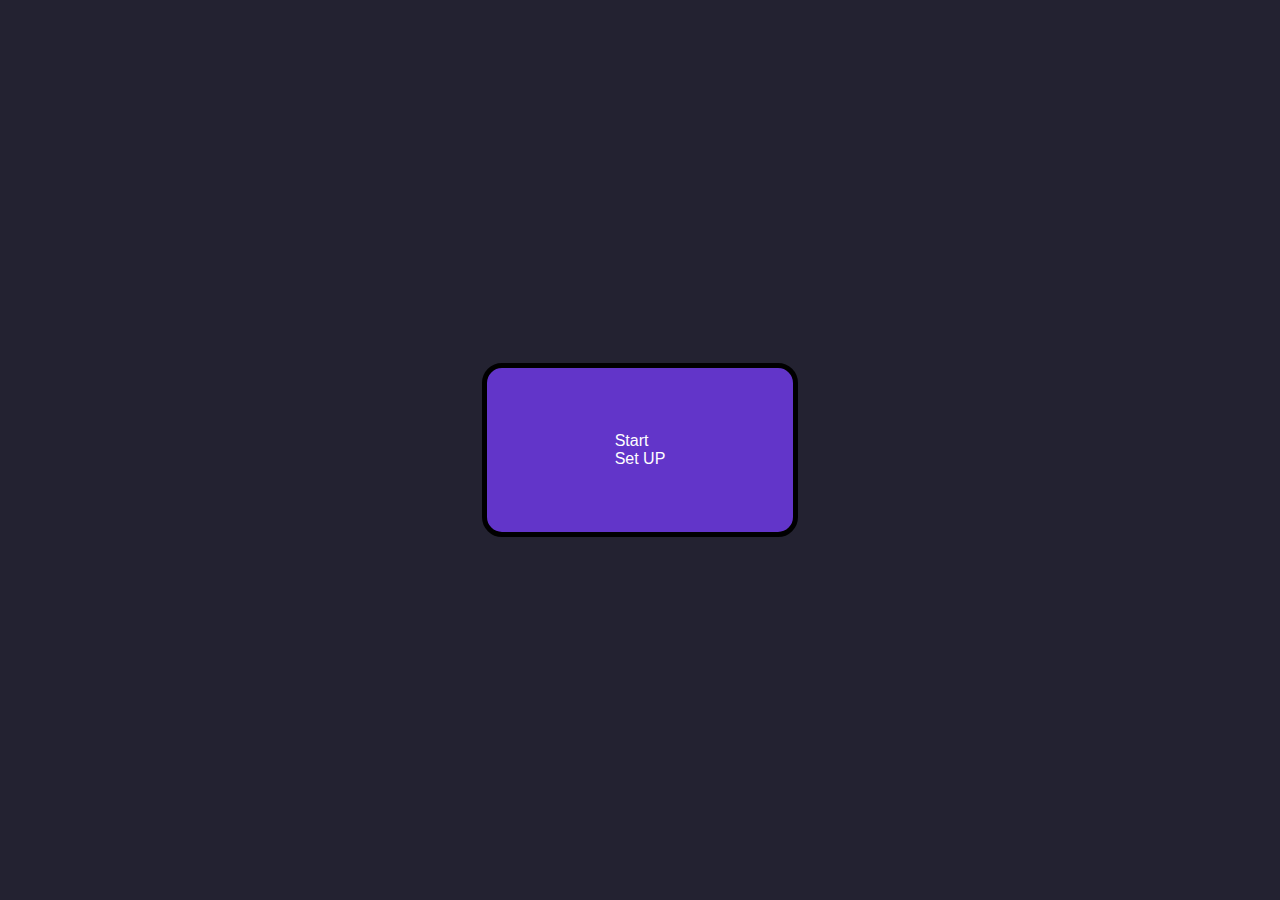
==== index.html @ 923638ae "created initial layout, experimented with localstorage on browser." ====
<!DOCTYPE html>
<html lang="en">
<head>
    <meta charset="UTF-8">
    <meta name="viewport" content="width=device-width, initial-scale=1.0">
    <title>Display App</title>
    <link rel="stylesheet" href="css/styles.css?v=1">
    <link rel="icon" href="img/logo.png" type="image/png">
</head>
<body>
    <div class="background"></div>
    <main>
        <div class="row">
            <div class="column">
                <div class="card">
                    <a class="button" id="startButton" href="start.html">Start</a>
                    <a class="button" id="setupButton" href="setup.html">Set UP</div>
                </div>
            </div>
        </div>
    </main>
</body>
</html>
---- css/styles.css ----
body {
    margin: 0;
    font-family: Arial, Helvetica, sans-serif;
    /* background-color: #f5f5f5; */
    color: white;
    /* min-height: 100vh; */
}

main{
    min-height: 100vh;
    display: flex;
    justify-content: center;
    align-items: center;
}

a{
    text-decoration: none;
    color: inherit;
    display: flex;
}

.cluster{
    margin: 1em;
    display: flex;
    width: 40%;
    justify-content: space-evenly;
    flex-wrap: wrap;
    row-gap: 1em;
    column-gap: 1em;
    flex-grow: 0;
}

.button-64 {
    background-color: #6235C9;
    border-radius: 20px;
    border: 5px solid black;
    padding: 1em 2em;
    width: max-content;
    color: white;
    font-size: 1.5em;
    width: 5em;
    display: flex;
    justify-content: center;
    align-content: center;
}

@media (max-width: 768px) {
    .row {
        flex-direction: column;
    }
    .cluster{
        flex-direction: row;
        width: 80%;
    }
}

.background {
    position: fixed;
    top: 0;
    left: 0;
    width: 100%;
    height: 100%;
    background-color: #232231; /* Replace 'background-image.jpg' with your image file */
    background-size: cover;
    z-index: -1; /* Ensure the background is behind other content */
}

.row{
    display: flex;
    justify-content: center;
    align-items: center;
    height: 100%;
}



.container {
    max-width: 800px;
    margin: 0 auto;
    padding: 1em;
    justify-content: center;
    align-items: center;
}

h1 {
    text-align: center;
    padding-right: 1em;
}

.card {
    background-color: #6235C9;
    border-radius: 20px;
    border: 5px solid black;
    padding: 4em 8em;
    width: max-content;
}

.logo{
    height: 100px;
    background-color: black;
    border-radius: 1px;
}

.black{
    color: black;
}

@media (max-width: 768px) {
    .container {
        padding: 10px;
    }
}
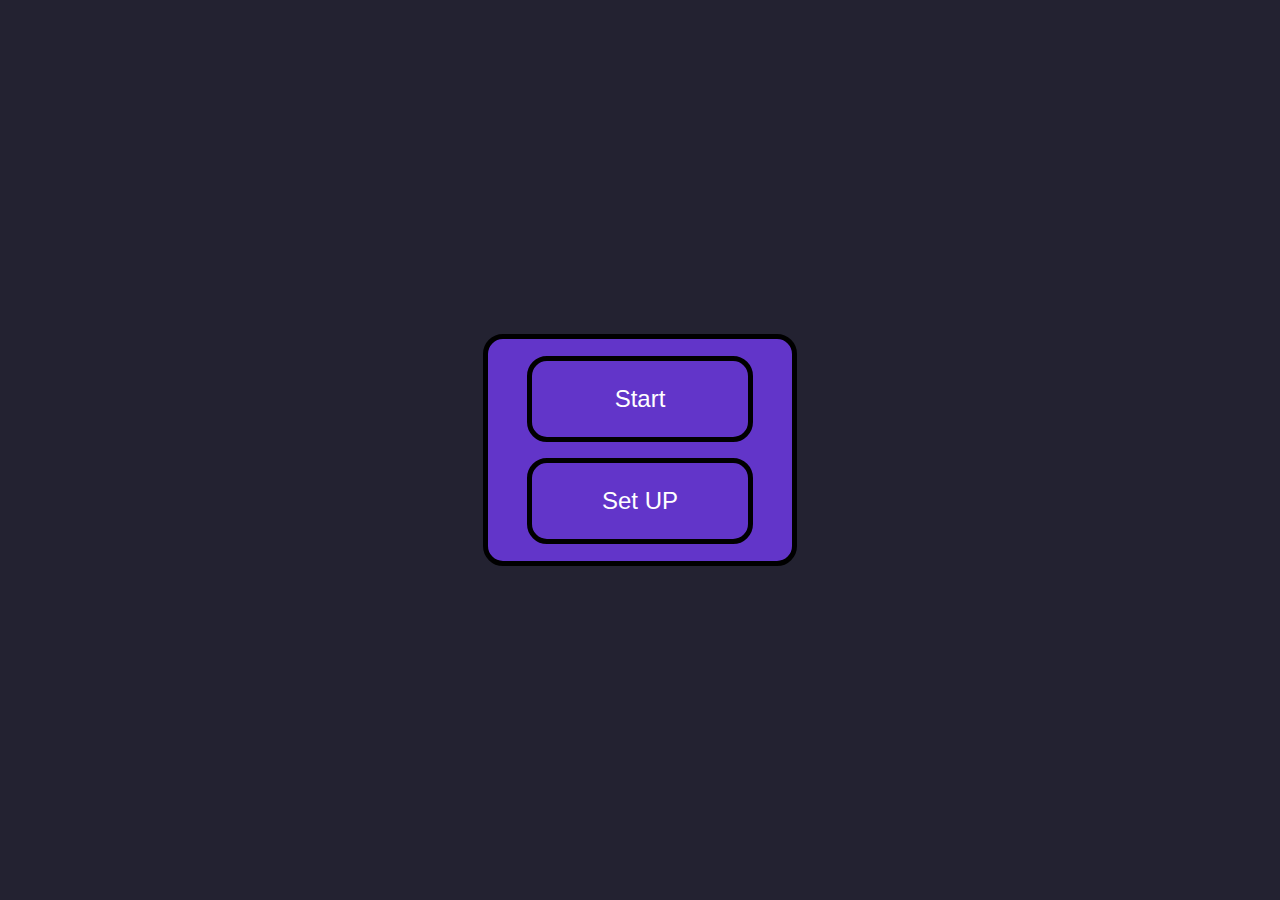
==== commit 0be3089c: "basically finished" ====
--- a/index.html
+++ b/index.html
@@ -4,7 +4,7 @@
     <meta charset="UTF-8">
     <meta name="viewport" content="width=device-width, initial-scale=1.0">
     <title>Display App</title>
-    <link rel="stylesheet" href="css/styles.css?v=1">
+    <link rel="stylesheet" href="css/styles.css?v=2">
     <link rel="icon" href="img/logo.png" type="image/png">
 </head>
 <body>
@@ -13,8 +13,8 @@
         <div class="row">
             <div class="column">
                 <div class="card">
-                    <a class="button" id="startButton" href="start.html">Start</a>
-                    <a class="button" id="setupButton" href="setup.html">Set UP</div>
+                    <a class="button-64" id="startButton" href="start.html">Start</a>
+                    <a class="button-64" id="setupButton" href="setup.html">Set UP</a>
                 </div>
             </div>
         </div>
--- a/css/styles.css
+++ b/css/styles.css
@@ -30,6 +30,43 @@
     flex-grow: 0;
 }
 
+#card.cluster{
+    width: 90%;
+    background-color: #6235C9;
+    border: 5px solid black;
+    border-radius: 20px;
+    padding: 1em;
+}
+
+.textInput{
+    -webkit-appearance: none;
+    appearance: none;
+    outline: none;
+    background: 0;
+    border: 2px solid white;
+    padding: 0.5em;
+    border-radius: 5px;
+    color: white;
+    transition: all .15s ease;
+}
+
+
+.textInput:hover{
+    background-color:lightgrey 40%;
+    border-color: black;
+    color: black;
+}
+
+.textInput:focus{
+    border-color: black;
+    color: white;
+}
+
+.inputElement{
+    display: flex;
+    flex-direction: column;
+}
+
 .button-64 {
     background-color: #6235C9;
     border-radius: 20px;
@@ -42,17 +79,42 @@
     display: flex;
     justify-content: center;
     align-content: center;
-}
-
-@media (max-width: 768px) {
-    .row {
-        flex-direction: column;
-    }
-    .cluster{
-        flex-direction: row;
-        width: 80%;
-    }
-}
+    cursor: pointer;
+}
+
+.button-64:hover{
+    border-color: #6235C9;
+    background-color: black;
+    /* color: #6235C9; */
+}
+
+.button-64:active{
+    background-color: #6235C9;
+}
+
+.label{
+    font-size: 1.5em;
+}
+
+#displayText{
+    opacity: 0;
+    transform: scale(0.5); /* Initial scale */
+    transition: opacity 0.3s ease, transform 0.3s ease;
+}
+
+#displayText.show {
+    opacity: 1;
+    transform: scale(1); /* Final scale */
+  }
+
+@keyframes popIn {
+    0% {
+      transform: scale(0.5); /* Initial scale */
+    }
+    100% {
+      transform: scale(1); /* Final scale */
+    }
+  }
 
 .background {
     position: fixed;
@@ -68,11 +130,17 @@
 .row{
     display: flex;
     justify-content: center;
-    align-items: center;
+    align-items: stretch;
     height: 100%;
-}
-
-
+    column-gap: 1em;
+}
+
+.column{
+    display: flex;
+    flex-direction: column;
+    justify-content: center;
+    align-items: center;
+}
 
 .container {
     max-width: 800px;
@@ -87,13 +155,55 @@
     padding-right: 1em;
 }
 
+#dropdownContainer{
+    display: flex;
+    align-items: center;
+    justify-content: center;
+    align-content: center;
+}
+
 .card {
     background-color: #6235C9;
     border-radius: 20px;
     border: 5px solid black;
-    padding: 4em 8em;
-    width: max-content;
-}
+    padding: 2em;
+    min-width: 15em;
+    height: 60%;
+    display: flex;
+    justify-content: center;
+    align-items: center;
+    flex-direction: column;
+    row-gap: 1em;
+}
+
+.backButton{
+    flex-direction: column;
+    height: 5em;
+    border: solid 5px black;
+    border-radius: 20px;
+    width: 5em;
+    color: white;
+    background-color: #6235C9;
+}
+
+.backButton img{
+    filter: invert(100);
+}
+
+
+.backButton:hover{
+    border-color: #6235C9;
+    background-color: black;
+}
+
+.buttonCol{
+    display: flex;
+    flex-direction: column;
+    align-items: center;
+    justify-content: center;
+    row-gap: 1em;
+}
+
 
 .logo{
     height: 100px;
@@ -106,7 +216,32 @@
 }
 
 @media (max-width: 768px) {
+    .backButton{
+        display: flex;
+        position: unset;
+        margin: 1em;
+    }
     .container {
         padding: 10px;
     }
-}
+    .row {
+        flex-direction: column;
+        align-items: center;
+        row-gap: 2em;
+        padding-top: 2em;
+    }
+    .cluster{
+        flex-direction: row;
+        width: 80%;
+    }
+    .column{
+        justify-content: center;
+        align-content: center;
+     
+    }
+    .card{
+        padding: 2em;
+        height: auto;
+        width: 40%;
+    }
+}
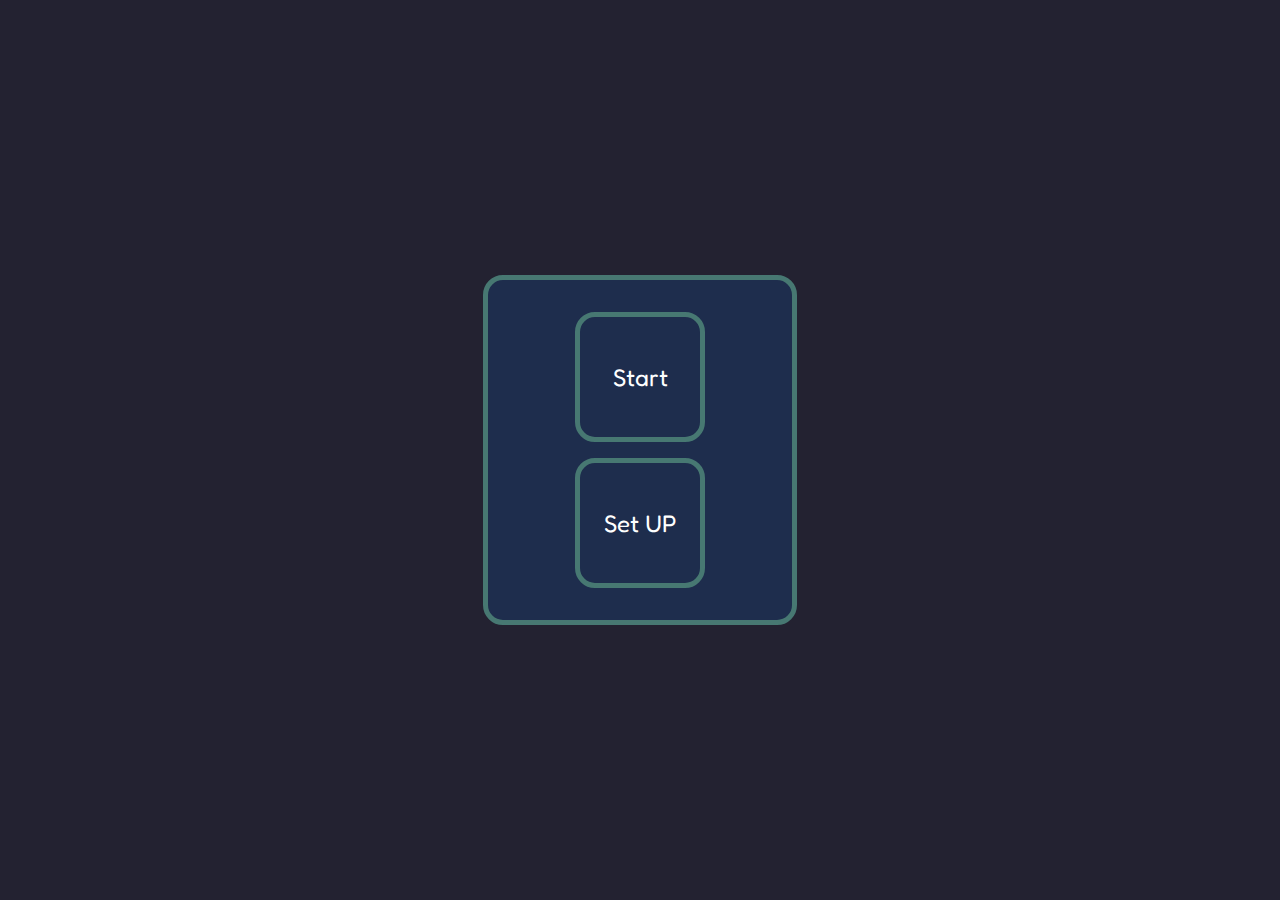
==== commit ce2a8cd6: "finished" ====
--- a/index.html
+++ b/index.html
@@ -5,6 +5,8 @@
     <meta name="viewport" content="width=device-width, initial-scale=1.0">
     <title>Display App</title>
     <link rel="stylesheet" href="css/styles.css?v=2">
+    <link rel="stylesheet" href="https://fonts.googleapis.com/css?family=Bangers|Luckiest+Guy|Fredoka+One|Press+Start+2P|Freckle+Face&display=swap">
+
     <link rel="icon" href="img/logo.png" type="image/png">
 </head>
 <body>
--- a/css/styles.css
+++ b/css/styles.css
@@ -1,6 +1,6 @@
 body {
     margin: 0;
-    font-family: Arial, Helvetica, sans-serif;
+    font-family: 'Fredoka One', sans-serif;
     /* background-color: #f5f5f5; */
     color: white;
     /* min-height: 100vh; */
@@ -17,6 +17,12 @@
     text-decoration: none;
     color: inherit;
     display: flex;
+}
+
+.bigLabel{
+    font-size: 2em;
+    margin-bottom: 0.5em;
+    color: #477872;
 }
 
 .cluster{
@@ -32,13 +38,27 @@
 
 #card.cluster{
     width: 90%;
-    background-color: #6235C9;
-    border: 5px solid black;
+    background-color: #1E2D4D;
+    border: 5px solid #477872;
     border-radius: 20px;
     padding: 1em;
 }
 
+.alert{
+        position: absolute;
+        top: 2em; /* Adjust top position as needed */
+        left: 45%; /* Adjust left position as needed */
+        background-color: #4CAF50; /* Green */
+        color: white;
+        padding: 15px;
+        border-radius: 5px;
+        /* display: none;  */
+        opacity: 0; /* Initial opacity */
+        transition: opacity 0.5s ease; /* Opacity transition */
+}
+
 .textInput{
+    font-family: 'Fredoka One', sans-serif;
     -webkit-appearance: none;
     appearance: none;
     outline: none;
@@ -51,10 +71,33 @@
 }
 
 
+#dropdownContainer{
+    display: flex;
+    align-items: center;
+    justify-content: center;
+    align-content: center;
+    text-align: center;
+}
+
+.dropdown{
+    font-family: 'Fredoka One', sans-serif;
+    outline: none;
+    background: 0;
+    border: 2px solid white;
+    padding: 0.5em;
+    border-radius: 5px;
+    color: white;
+    transition: all .15s ease;
+}
+
+.option{
+    color: black;
+}
+
 .textInput:hover{
     background-color:lightgrey 40%;
-    border-color: black;
-    color: black;
+    border-color: #477872;
+    /* color: black; */
 }
 
 .textInput:focus{
@@ -65,31 +108,39 @@
 .inputElement{
     display: flex;
     flex-direction: column;
+    row-gap: 0.3em;
 }
 
 .button-64 {
-    background-color: #6235C9;
-    border-radius: 20px;
-    border: 5px solid black;
-    padding: 1em 2em;
-    width: max-content;
+    font-family: 'Fredoka One', sans-serif;
+    background-color: #1E2D4D;
+    border-radius: 20px;
+    border: 5px solid #477872;
     color: white;
     font-size: 1.5em;
     width: 5em;
+    height: 5em;
     display: flex;
     justify-content: center;
     align-content: center;
+    align-items: center;
     cursor: pointer;
 }
 
+#SaveButton.button-64{
+    width: 1em;
+    height: 1em;
+    padding: 1.2em;
+}
+
 .button-64:hover{
-    border-color: #6235C9;
-    background-color: black;
+    border-color: #1E2D4D;
+    background-color: #477872;
     /* color: #6235C9; */
 }
 
 .button-64:active{
-    background-color: #6235C9;
+    background-color: #1E2D4D;
 }
 
 .label{
@@ -142,33 +193,13 @@
     align-items: center;
 }
 
-.container {
-    max-width: 800px;
-    margin: 0 auto;
-    padding: 1em;
-    justify-content: center;
-    align-items: center;
-}
-
-h1 {
-    text-align: center;
-    padding-right: 1em;
-}
-
-#dropdownContainer{
-    display: flex;
-    align-items: center;
-    justify-content: center;
-    align-content: center;
-}
-
 .card {
-    background-color: #6235C9;
-    border-radius: 20px;
-    border: 5px solid black;
+    background-color: #1E2D4D;
+    border-radius: 20px;
+    border: 5px solid #477872;
     padding: 2em;
-    min-width: 15em;
-    height: 60%;
+    width: 15em;
+    min-height: 60%;
     display: flex;
     justify-content: center;
     align-items: center;
@@ -179,11 +210,11 @@
 .backButton{
     flex-direction: column;
     height: 5em;
-    border: solid 5px black;
+    border: solid 5px #477872;
     border-radius: 20px;
     width: 5em;
     color: white;
-    background-color: #6235C9;
+    background-color: #1E2D4D;
 }
 
 .backButton img{
@@ -192,8 +223,8 @@
 
 
 .backButton:hover{
-    border-color: #6235C9;
-    background-color: black;
+    border-color: #1E2D4D;
+    background-color: #477872;
 }
 
 .buttonCol{
@@ -202,17 +233,14 @@
     align-items: center;
     justify-content: center;
     row-gap: 1em;
-}
-
-
-.logo{
-    height: 100px;
-    background-color: black;
-    border-radius: 1px;
-}
-
-.black{
-    color: black;
+    margin: 0.5em;
+}
+
+@media (max-width: 1200px) {
+    .cluster{
+        /* flex-direction: row; */
+        width: 80%;
+    }
 }
 
 @media (max-width: 768px) {
@@ -244,4 +272,7 @@
         height: auto;
         width: 40%;
     }
-}
+    .alert{
+        left: 40%;
+    }
+}
